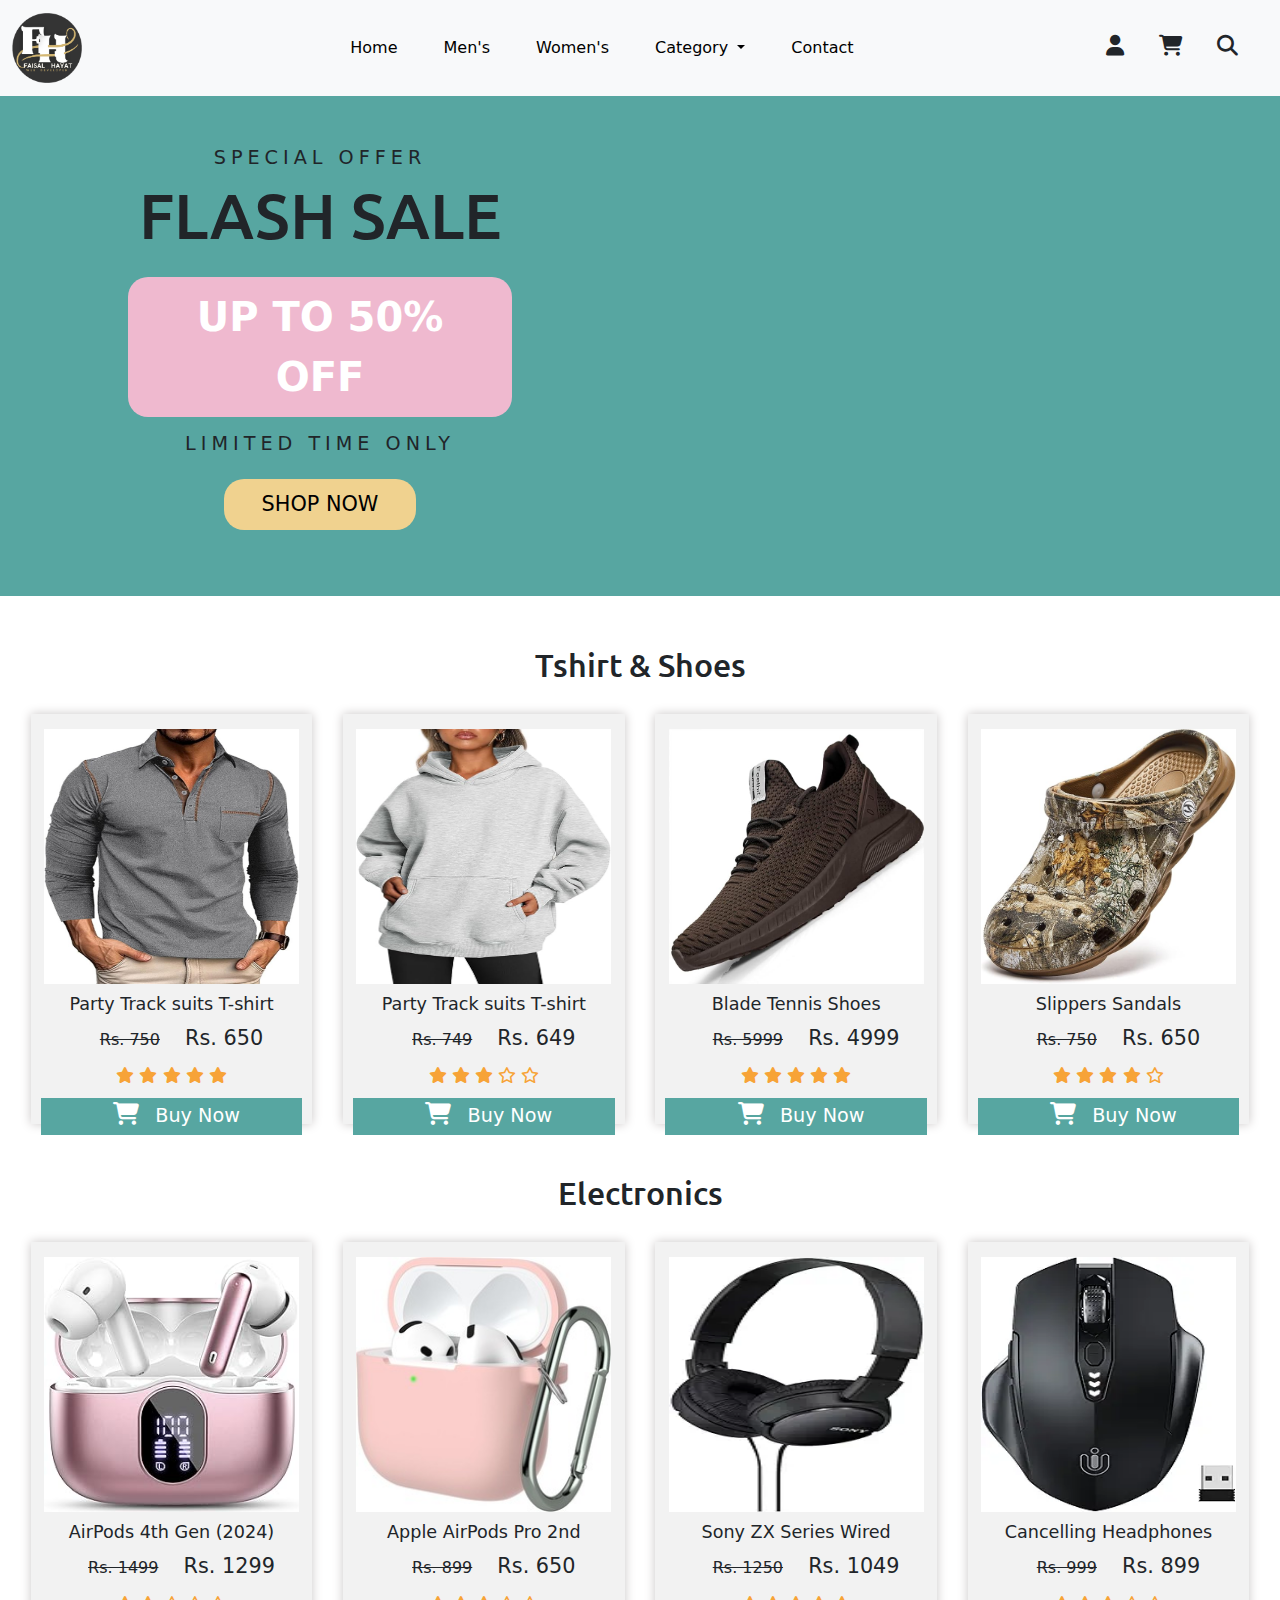
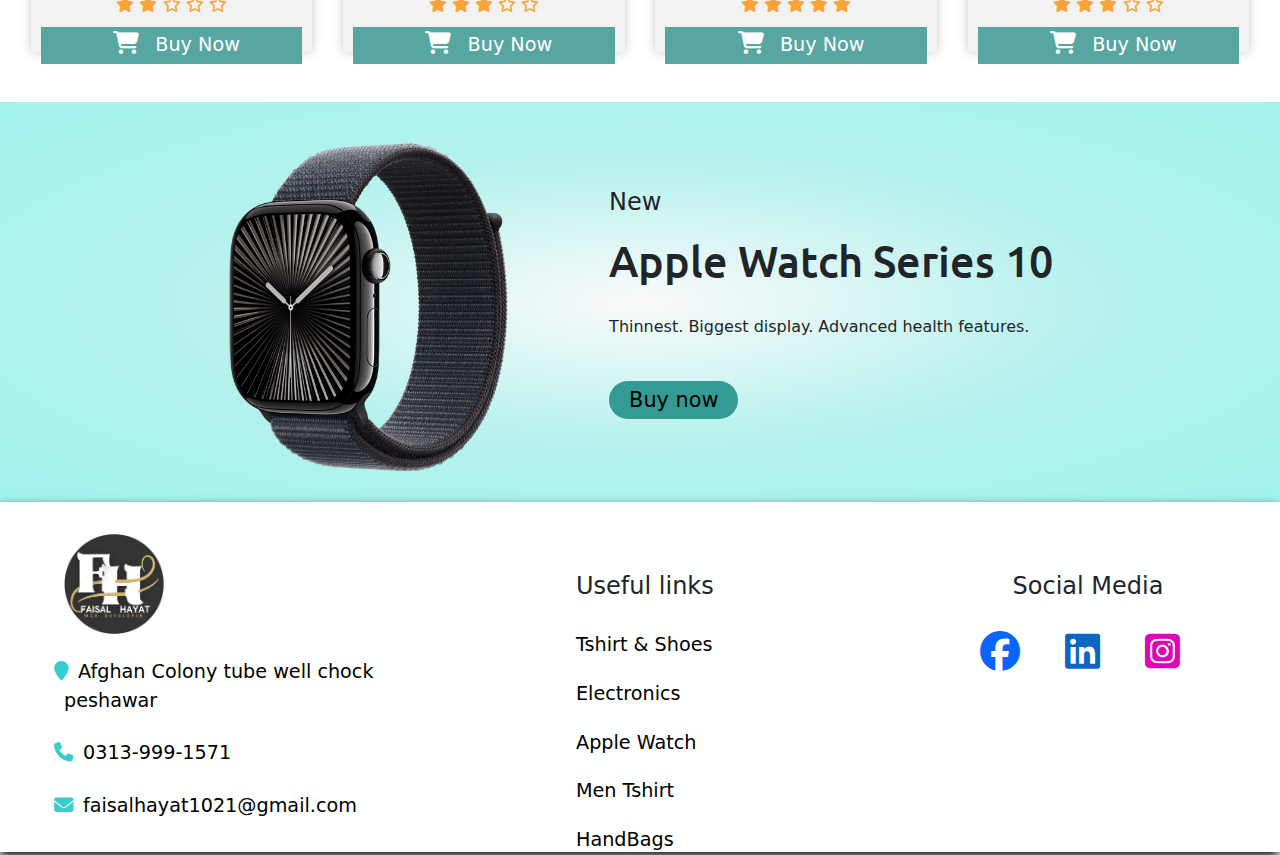
==== index.html @ 055e7b33 "Hello" ====
<!DOCTYPE html>
<html lang="en">
  <head>
    <meta charset="UTF-8" />
    <meta name="viewport" content="width=device-width, initial-scale=1.0" />
    <title>Fasial Stores</title>
    <link rel="stylesheet" href="style.css" />
    <link
      href="https://cdn.jsdelivr.net/npm/bootstrap@5.3.3/dist/css/bootstrap.min.css"
      rel="stylesheet"
      integrity="sha384-QWTKZyjpPEjISv5WaRU9OFeRpok6YctnYmDr5pNlyT2bRjXh0JMhjY6hW+ALEwIH"
      crossorigin="anonymous"
    />
    <link rel="preconnect" href="https://fonts.googleapis.com" />
    <link rel="preconnect" href="https://fonts.gstatic.com" crossorigin />
    <link
      href="https://fonts.googleapis.com/css2?family=Poppins:ital,wght@0,100;0,200;0,300;0,400;0,500;0,600;0,700;0,800;0,900;1,100;1,200;1,300;1,400;1,500;1,600;1,700;1,800;1,900&family=Ubuntu:ital,wght@0,300;0,400;0,500;0,700;1,300;1,400;1,500;1,700&display=swap"
      rel="stylesheet"
    />
    <link
      rel="stylesheet"
      href="https://cdnjs.cloudflare.com/ajax/libs/font-awesome/6.7.2/css/all.min.css"
      integrity="sha512-Evv84Mr4kqVGRNSgIGL/F/aIDqQb7xQ2vcrdIwxfjThSH8CSR7PBEakCr51Ck+w+/U6swU2Im1vVX0SVk9ABhg=="
      crossorigin="anonymous"
      referrerpolicy="no-referrer"
    />

    <link rel="shortcut icon" href="images/Logo (1).png" type="image/x-icon" />
  </head>
  <body>
    <!-- NaveBar -->
    <nav class="navbar navbar-expand-lg bg-body-tertiary">
      <div class="container-fluid">
        <a class="navbar-brand" href="#"><img src="./images/Logo (1).png" alt="logo"></a>
        <button
          class="navbar-toggler"
          type="button"
          data-bs-toggle="collapse"
          data-bs-target="#navbarNavDropdown"
          aria-controls="navbarNavDropdown"
          aria-expanded="false"
          aria-label="Toggle navigation"
        >
          <span class="navbar-toggler-icon"></span>
        </button>
        <div class="collapse navbar-collapse" id="navbarNavDropdown">
          <ul class="navbar-nav">
            <li class="nav-item">
              <a class="nav-link active" aria-current="page" href="#">Home</a>
            </li>
            <li class="nav-item">
              <a class="nav-link" href="./mens.html">Men's</a>
            </li>
            <li class="nav-item">
              <a class="nav-link" href="./womens.html">Women's</a>
            </li>
            <li class="nav-item dropdown">
              <a
                class="nav-link dropdown-toggle"
                href="#"
                role="button"
                data-bs-toggle="dropdown"
                aria-expanded="false"
              >
                Category
              </a>
              <ul class="dropdown-menu">
                <li><a class="dropdown-item" href="#">Action</a></li>
                <li><a class="dropdown-item" href="#">Another action</a></li>
                <li>
                  <a class="dropdown-item" href="#">Something else here</a>
                </li>
              </ul>
            </li>
            <li class="nav-item">
              <a class="nav-link" href="./contact.html">Contact</a>
            </li>
          </ul>
        </div>
        <div class="purchase-icon">
          <i class="fa-solid fa-user"></i>
          <i class="fa-solid fa-cart-shopping"></i>
          <i class="fa-solid fa-magnifying-glass"></i>
        </div>
      </div>
    </nav>
    <!-- Banner Hero Section -->
    <div class="banner">
      <div class="banner-content">
        <h4>Special Offer</h4>
        <h2>Flash Sale</h2>
        <a href="#">up to 50% off </a>
        <h4>Limited time only</h4>
        <a href="#" id="link-button">shop now</a>
      </div>
    </div>
    <!-- Section-1 -->
    <div class="section-1" id="section-1-link">
      <h2>Tshirt & Shoes</h2>
      <!-- Boxes Parent -->
      <div class="boxes">
        <!-- Box-1 -->
        <div class="box box-1">
          <div class="box-content">
            <img src="./images/men-shirt-1.jpg" alt="" />
            <h4>Party Track suits T-shirt</h4>
            <!-- Prices -->
            <span class="before"><del>Rs. 750</del></span>
            <span class="after">Rs. 650</span>
            <!-- Stars -->
            <div class="stars">
              <i class="fa-solid fa-star"></i>
              <i class="fa-solid fa-star"></i>
              <i class="fa-solid fa-star"></i>
              <i class="fa-solid fa-star"></i>
              <i class="fa-solid fa-star"></i>
            </div>
            <!-- Button -->
            <div class="card-button">
              <a href="#">
                <i class="fa-solid fa-cart-shopping"></i>
                Buy Now</a
              >
            </div>
          </div>
        </div>
        <!-- Box-2 -->
        <div class="box box-2">
          <div class="box-content">
            <img src="./images/women-1.jpg" alt="" />
            <h4>Party Track suits T-shirt</h4>
            <!-- Prices -->
            <span class="before"><del>Rs. 749</del></span>
            <span class="after">Rs. 649</span>
            <!-- Stars -->
            <div class="stars">
              <i class="fa-solid fa-star"></i>
              <i class="fa-solid fa-star"></i>
              <i class="fa-solid fa-star"></i>
              <i class="fa-regular fa-star"></i>
              <i class="fa-regular fa-star"></i>
            </div>
            <!-- Button -->
            <div class="card-button">
              <a href="#">
                <i class="fa-solid fa-cart-shopping"></i>
                Buy Now</a
              >
            </div>
          </div>
        </div>
        <!-- Box-3 -->
        <div class="box box-3">
          <div class="box-content">
            <img src="./images/shoes-2.jpg" alt="" />
            <h4>Blade Tennis Shoes</h4>
            <!-- Prices -->
            <span class="before"><del>Rs. 5999</del></span>
            <span class="after">Rs. 4999</span>
            <!-- Stars -->
            <div class="stars">
              <i class="fa-solid fa-star"></i>
              <i class="fa-solid fa-star"></i>
              <i class="fa-solid fa-star"></i>
              <i class="fa-solid fa-star"></i>
              <i class="fa-solid fa-star"></i>
            </div>
            <!-- Button -->
            <div class="card-button">
              <a href="#">
                <i class="fa-solid fa-cart-shopping"></i>
                Buy Now</a
              >
            </div>
          </div>
        </div>
        <!-- Box-4 -->
        <div class="box box-4">
          <div class="box-content">
            <img src="./images/shoes-3.jpg" alt="" />
            <h4>Slippers Sandals</h4>
            <!-- Prices -->
            <span class="before"><del>Rs. 750</del></span>
            <span class="after">Rs. 650</span>
            <!-- Stars -->
            <div class="stars">
              <i class="fa-solid fa-star"></i>
              <i class="fa-solid fa-star"></i>
              <i class="fa-solid fa-star"></i>
              <i class="fa-solid fa-star"></i>
              <i class="fa-regular fa-star"></i>
            </div>
            <!-- Button -->
            <div class="card-button">
              <a href="#">
                <i class="fa-solid fa-cart-shopping"></i>
                Buy Now</a
              >
            </div>
          </div>
        </div>
      </div>
    </div>

    <!-- Section-2 -->
    <div class="section-1 section-2" id="section-2-link">
      <h2>Electronics</h2>
      <!-- Boxes Parent -->
      <div class="boxes">
        <!-- Box-1 -->
        <div class="box box-1.1">
          <div class="box-content">
            <img src="./images/airpods-pro-4.jpg" alt="" />
            <h4>AirPods 4th Gen (2024)</h4>
            <!-- Prices -->
            <span class="before"><del>Rs. 1499</del></span>
            <span class="after">Rs. 1299</span>
            <!-- Stars -->
            <div class="stars">
              <i class="fa-solid fa-star"></i>
              <i class="fa-solid fa-star"></i>
              <i class="fa-regular fa-star"></i>
              <i class="fa-regular fa-star"></i>
              <i class="fa-regular fa-star"></i>
            </div>
            <!-- Button -->
            <div class="card-button">
              <a href="#">
                <i class="fa-solid fa-cart-shopping"></i>
                Buy Now</a
              >
            </div>
          </div>
        </div>
        <!-- Box-2 -->
        <div class="box box-2.2">
          <div class="box-content">
            <img src="./images/airpods-pro-2 (1).jpg" alt="" />
            <h4>Apple AirPods Pro 2nd</h4>
            <!-- Prices -->
            <span class="before"><del>Rs. 899</del></span>
            <span class="after">Rs. 650</span>
            <!-- Stars -->
            <div class="stars">
              <i class="fa-solid fa-star"></i>
              <i class="fa-solid fa-star"></i>
              <i class="fa-solid fa-star"></i>
              <i class="fa-regular fa-star"></i>
              <i class="fa-regular fa-star"></i>
            </div>
            <!-- Button -->
            <div class="card-button">
              <a href="#">
                <i class="fa-solid fa-cart-shopping"></i>
                Buy Now</a
              >
            </div>
          </div>
        </div>
        <!-- Box-3 -->
        <div class="box box-3.3">
          <div class="box-content">
            <img src="./images/headphone-2.webp" alt="" />
            <h4>Sony ZX Series Wired</h4>
            <!-- Prices -->
            <span class="before"><del>Rs. 1250</del></span>
            <span class="after">Rs. 1049</span>
            <!-- Stars -->
            <div class="stars">
              <i class="fa-solid fa-star"></i>
              <i class="fa-solid fa-star"></i>
              <i class="fa-solid fa-star"></i>
              <i class="fa-solid fa-star"></i>
              <i class="fa-solid fa-star"></i>
            </div>
            <!-- Button -->
            <div class="card-button">
              <a href="#">
                <i class="fa-solid fa-cart-shopping"></i>
                Buy Now</a
              >
            </div>
          </div>
        </div>
        <!-- Box-4 -->
        <div class="box box-4.4">
          <div class="box-content">
            <img src="./images/mouse-1.webp" alt="" />
            <h4>Cancelling Headphones</h4>
            <!-- Prices -->
            <span class="before"><del>Rs. 999</del></span>
            <span class="after">Rs. 899</span>
            <!-- Stars -->
            <div class="stars">
              <i class="fa-solid fa-star"></i>
              <i class="fa-solid fa-star"></i>
              <i class="fa-solid fa-star"></i>
              <i class="fa-regular fa-star"></i>
              <i class="fa-regular fa-star"></i>
            </div>
            <!-- Button -->
            <div class="card-button">
              <a href="#">
                <i class="fa-solid fa-cart-shopping"></i>
                Buy Now</a
              >
            </div>
          </div>
        </div>
      </div>
    </div>
    <!-- Section-3 -->
    <!-- Watch Section -->
    <div class="section-3" id="section-3-link">
      <div class="section-3-content">
        <div class="watch-picture">
          <img src="./images/apple-watch.png" alt="Apple Watch" />
        </div>
        <div class="watch-content">
          <h4>New</h4>
          <h2>Apple Watch Series 10</h2>
          <p>Thinnest. Biggest display. Advanced health features.</p>
          <a href="#">Buy now</a>
        </div>
      </div>
    </div>
    <!-- Footer -->
    <div class="footer">
      <div class="logo footer-width">
        <a href=""><img src="./images/Logo (1).png" alt="Logo" /></a>
        <a href="https://maps.app.goo.gl/9yXbwnaiwCvKTxm26"
          ><i class="fa-solid fa-location-pin"></i
          ><span>Afghan Colony tube well chock peshawar</span></a
        >
        <a href="tel:03139991571"
          ><i class="fa-solid fa-phone"></i><span>0313-999-1571</span></a
        >
        <a href="mailto:faisalhayat1021@gmail.com"
          ><i class="fa-solid fa-envelope"></i
          ><span>faisalhayat1021@gmail.com</span></a
        >
      </div>
      <div class="useful-links footer-width top-margin">
        <h4>Useful links</h4>
        <a href="#section-1-link">Tshirt & Shoes</a>
        <a href="#section-2-link">Electronics</a>
        <a href="#section-3-link">Apple Watch</a>
        <a href="mens.html#section01-link">Men Tshirt</a>
        <a href="womens.html#section-1-link">HandBags</a>
      </div>
      <div class="social-media footer-width top-margin">
        <h4>Social Media</h4>
        <a href="https://www.facebook.com/"
          ><i class="fa-brands fa-facebook" id="facebook"></i
        ></a>
        <a href="https://www.linkedin.com/in/faisal-hayat-423aba2a9/"
          ><i class="fa-brands fa-linkedin" id="linkedin"></i
        ></a>
        <a href="https://www.instagram.com/"
          ><i class="fa-brands fa-square-instagram" id="instagram"></i
        ></a>
      </div>
    </div>
    <!-- Script -->
    <script
      src="https://cdn.jsdelivr.net/npm/bootstrap@5.3.3/dist/js/bootstrap.bundle.min.js"
      integrity="sha384-YvpcrYf0tY3lHB60NNkmXc5s9fDVZLESaAA55NDzOxhy9GkcIdslK1eN7N6jIeHz"
      crossorigin="anonymous"
    ></script>
  </body>
</html>
---- style.css ----
* {
    margin: 0px;
    padding: 0px;
    box-sizing: border-box;
}

body {
    font-family: "Ubuntu";
}

h2 {
    font-family: "Ubuntu";
    font-size: 2.0em;
}
/* Navebar */
.container-fluid a img{
    width: 70px;
}
#navbarNavDropdown{
  display: flex;
  justify-content: center;
}
.navbar-nav li{
    margin: 0px 15px;
}
.navbar-nav li a{
    font-size: 1em;
    font-weight: 500;
    color: black;
}
.purchase-icon i{
    margin-right: 30px;
    font-size: 1.3em;
}
/* #navbarNavDropdown{
    margin-left: 150px;
} */
/* Banner */
.banner {
    width: 100%;
    height: 500px;
    background-image: url(./images/banner.png);
    background-size: cover;
    background-position: center;
    background-color: #57A6A1;
}

.banner-content {
    text-transform: uppercase;
    padding-top: 50px;
    width: 50%;
    height: auto;
    text-align: center;
    display: flex;
    flex-direction: column;
    height: 450px;
    justify-content: space-between;
}

.banner-content h4 {
    font-size: 1.2em;
    letter-spacing: 5px;
}

.banner-content h2 {
    font-size: 4.0em;
    font-weight: 450;
}

.banner-content a {
    font-size: 2.5em;
    background-color: #EFB9CF;
    padding: 10px 25px;
    border-radius: 20px;
    text-decoration: none;
    color: white;
    font-weight: 800;
    width: 60%;
    margin: auto;
    transition: all .3s linear;
}

.banner-content a:hover {
    background-color: #57A6A1;
    transform: rotate(2deg);
}

#link-button {
    font-size: 1.3em;
    width: 30%;
    font-weight: 450;
    background-color: #F0D28F;
    color: black;
}

#link-button:hover {
    background-color: #f3cf81;
    transform: translateY(-7px);
}

/* Section-1 */
.section-1 {
    width: 100%;
    height: auto;
    margin-top: 50px;
}

.section-1 h2 {
    text-align: center;
}

.boxes {
    margin-top: 30px;
    display: flex;
    justify-content: space-evenly;
}

.box {
    width: 22%;
    height: 410px;
    background-color: #f2f2f2;
    box-shadow: 0px 0px 10px rgb(202, 198, 198);
    transition: all .2s linear;
}

.box:hover {
    transform: translateY(-7px);
}

.box-content {
    padding: 15px 10px;
    text-align: center;
    overflow: hidden;
}

.box-content img {
    width: 255px;
    height: 255px;
    transition: .3s linear;
    cursor: pointer;

}

.box-content img:hover {
    transform: scale(1.1);
}

.box-content h4 {
    font-size: 1.1em;
    margin-top: 10px;
}

.before {
    font-size: 1em;
    margin: 20px;
}

.after {
    font-size: 1.3em;
    font-weight: 500;
}

.stars {
    margin: 10px 0px;
    color: #F7A337;
}

.card-button {
    background-color: #57A6A1;
    height: 37px;
    align-items: center;
    display: flex;
    justify-content: center;
    align-items: center;
    padding: 10px 0px;
    transition: all .2s linear;
}

.card-button i {
    font-size: 1.2em;
    color: rgb(255, 255, 255);
    padding: 0px 10px;
}

.card-button a {
    font-size: 1.2em;
    text-decoration: none;
    color: white;
    font-weight: 500;
}

.card-button:hover {
    transform: translateY(-5px);
    background-color: #339b94;
}

.section-3 {
    margin-top: 50px;
    width: 100%;
    height: 400px;
    background-image: radial-gradient(#fafafa, #b5f1ed, #a2f3ee);
}

.section-3-content {
    display: flex;
    width: 80%;
    height: 100%;
    justify-content: space-evenly;
    margin: auto;
    text-align: left;
    align-items: center;
}

.watch-picture img {
    height: 350px;
    animation: watch 4s linear infinite both;
    transition: all .2s linear;
}

@keyframes watch {
    50% {
        transform: translateY(-8px);
    }

    100% {
        transform: translateY(8px);
    }
}


.watch-content h2 {
    font-size: 2.7em;
    padding: 10px 0px;
}

.watch-content p {
    padding: 10px 0px 30px 0px;
}

.watch-content a {
    font-size: 1.3em;
    margin-top: 50px;
    padding: 7px 20px;
    background-color: #339b94;
    border-radius: 20px;
    text-align: center;
    text-decoration: none;
    color: black;
    transition: .3s linear;
}

.watch-content a:hover {
    background-color: #37cdcd;
}

/* Footer */
.footer {
    width: 100%;
    height: 350px;
    background-color: #f2f2f2;
    background-color: #feffff;
    display: flex;
    justify-content: space-around;
    padding: 20px 0px;
    box-shadow: -1px 5px 10px 0px rgba(0, 0, 0, 0.904);
}

.footer-width {
    width: 20%;
}

.logo {
    width: 30%;
    display: flex;
    flex-direction: column;
    height: 100%;
    justify-content: space-around;
}

.logo a {
    text-decoration: none;
    color: black;
    font-size: 1.2em;
}

.logo a i {
    transform: translatex(-10px);
    color: #37cdcd;
}

.logo a img {
    width: 100px;
    height: 100px;
}

.useful-links {
    display: flex;
    flex-direction: column;
}

.useful-links h4 {
    font-size: 1.5em;
    margin-bottom: 20px;
}

.useful-links a {
    text-decoration: none;
    font-size: 1.2em;
    margin: 10px 0px;
    color: black;

}

.social-media h4 {
    font-size: 1.5em;
    margin-bottom: 20px;
    text-align: center;
}

.social-media i {
    font-size: 2.5em;
    padding: 10px 20px;
}

.top-margin {
    margin-top: 50px;
}

#facebook {
    color: #0866FF;
}

#linkedin {
    color: #0A66C2;
}

#instagram {
    color: #E103B8;
}

/* For Mobile */
@media only screen and (max-width:767px) {
    .purchase-icon{
        display: none;
     }
    .container-fluid a img{
       display: none;
    }
    .banner {
        margin: 0px;
        padding: 0px;
        /* width: 440px; */
        width: 100%;
        height: 300px;
        background-size: cover;
        background-position: center;
    }

    .banner-content {
        width: 50%;
        height: 280px;
        padding-top: 50px;
        padding-left: 20px;

    }

    .banner-content h4 {
        font-size: 1em;
    }

    .banner-content h2 {
        font-size: 2em;
    }

    .banner-content a {
        width: 90%;
        font-size: 1.3em;
        padding: 10px 0px;
    }

    #link-button {
        width: 90%;
        font-size: 1em;
        padding: 10px 0px;
    }

    .section-1 {
        margin: 20px;
    }

    .boxes {
        flex-wrap: wrap;
        flex-direction: row;
        margin: 0px;
        justify-content: space-evenly;
    }

    .box {
        width: 320px;
        margin: 20px 0px;
        height: 480px;
        overflow: hidden;
    }

    .box-content h4 {
        font-size: 1.2em;
        padding: 10px 0px;
    }

    .box-content img {
        width: 300px;
        height: 280px;
    }

    .before {
        padding: 10px 0px;
    }

    .stars {
        width: 100%;
        height: 30px;
        margin: 0px;
        color: #F7A337;
        margin: 10px 0px;
    }

    .section-3 {
        width: 100%;
        height: 430px;
        margin: 0px;
    }

    .section-3-content {
        width: 100%;
        height: 100%;
        flex-wrap: wrap;

    }

    .watch-content {
        padding-left: 20px;
    }

    .watch-picture img {
        height: 200px;
        width: 200px;
    }

    .watch-content h2 {
        font-size: 2em;
    }

    .footer {
        flex-wrap: wrap;
        width: 100%;
        height: 350px;
    }

    .footer-width {
        width: 100%;
        justify-content: space-around;
    }

    .logo a {
        padding-left: 15px;
    }

    .logo a i {
        transform: translatex(0px);
    }

    .logo span {
        padding-left: 15px;
        font-size: 1em;
    }

    .useful-links {
        padding-left: 15px;
    }

    .social-media {
        padding-left: 20px;
    }

    .social-media h4 {
        text-align: left;
    }

    .social-media a i {
        padding-left: 10px;
    }
}

/* For Ipad and Tablet */
@media only screen and (min-width:768px) and (max-width:1023px) {
    .container-fluid a img{
     display: none;
    }
    .purchase-icon{
       display: none;
    }
    .banner {
        width: 100%;
        height: 520px;
    }

    .banner-content {
        height: 450px;
        padding-top: 80px;
    }

    .banner-content h4 {
        font-size: 1.5em;
    }

    .banner-content h2 {
        font-size: 3.5em;
    }

    .banner-content a {
        width: 80%;
        font-size: 2.3em;
        padding: 15px 10px;
    }

    #link-button {
        width: 60%;
        font-size: 1.5em;

    }

    .section-1 {
        width: 100%;
    }

    .section-1 h2 {
        font-size: 2.5em;
    }

    .boxes {
        flex-wrap: wrap;
        flex-direction: row;
    }

    .box {
        width: 330px;
        margin: 20px 0px;
        height: 530px;
    }

    .box-content img {
        width: 300px;
        height: 300px;
        object-fit: cover;
        object-position: center;
    }

    .box-content h4 {
        font-size: 1.5em;
        padding: 10px 0px;
    }

    .before {
        font-size: 1.3em;
        padding: 5px 0px;
    }

    .after {
        font-size: 1.6em;
    }

    .stars {
        padding: 10px 0px;
        font-size: 1.5em;
    }

    .card-button {
        width: 100%;
        height: 45px;
    }

    .card-button a {
        font-size: 1.5em;
    }

    .section-3 {
        width: 100%;
        height: 350px;
        margin: 0px;
    }

    .watch-picture img {
        height: 300px;
    }

    .watch-content {
        padding-left: 50px;
    }

    .watch-content h2 {
        font-size: 2.3em;
    }

    /* Footer */
    .footer {
        width: 100%;
        height: 350px;
    }

    .logo {
        width: 35%;
    }

    .logo span {
        font-size: 0.8em;
    }

    .social-media i {
        font-size: 2em;
        padding: 0px;
        padding: 0px 10px;
    }
}
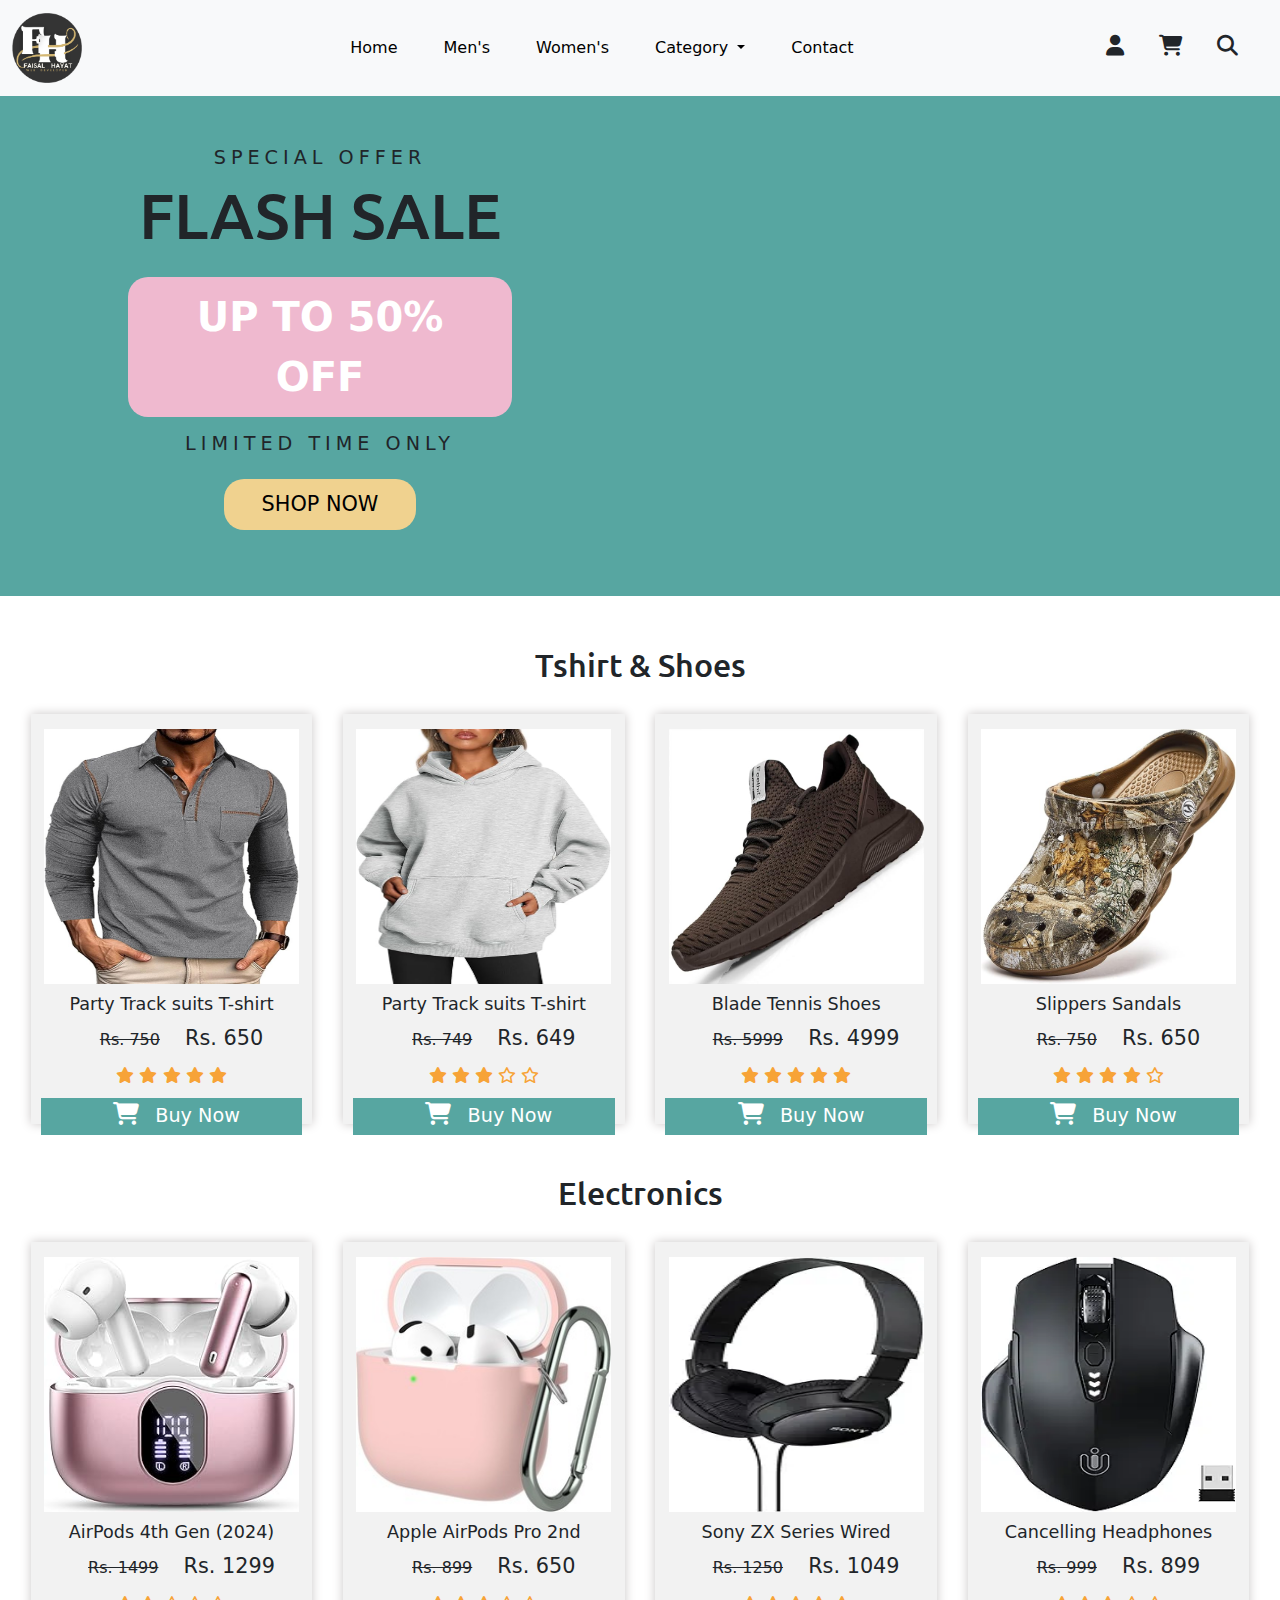
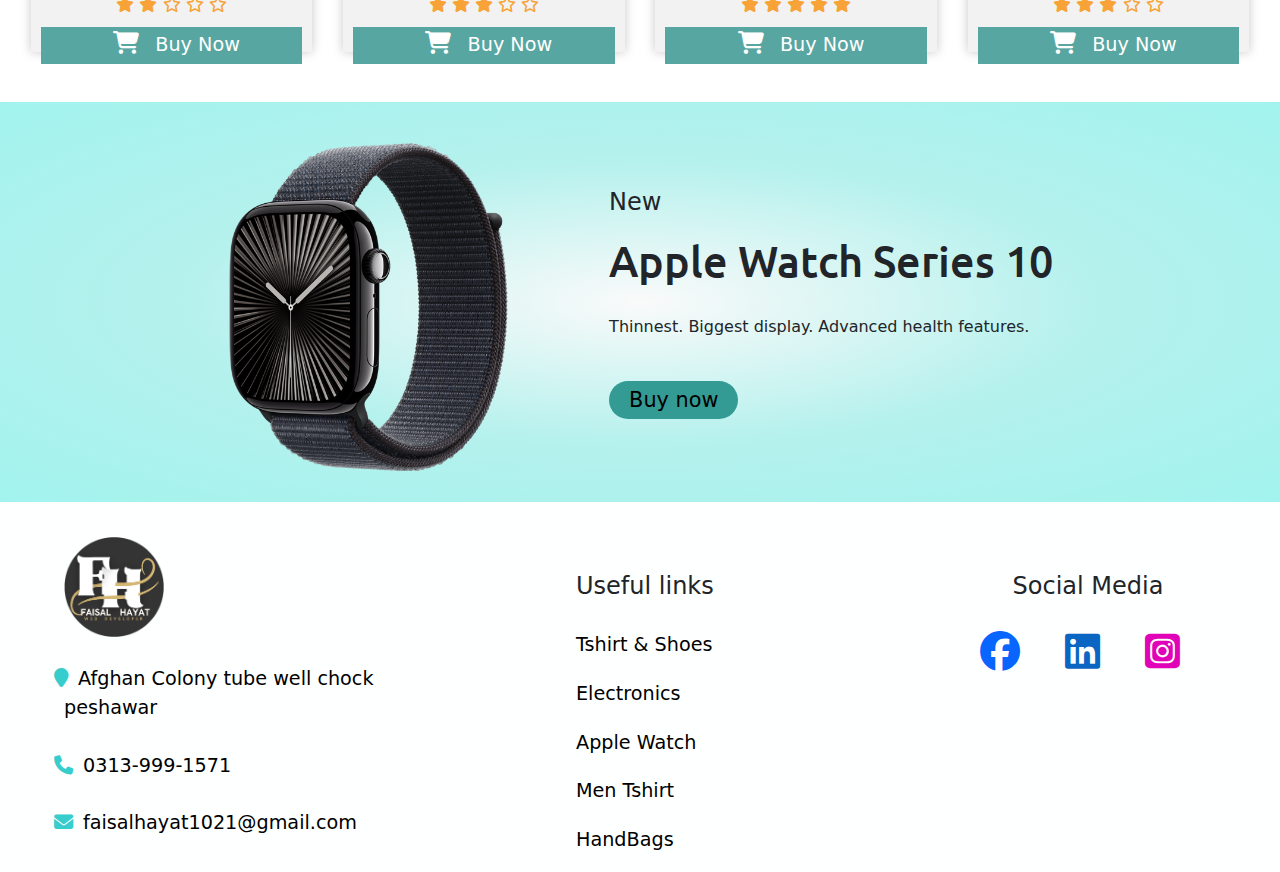
==== commit aba63d4e: "Updated Changes" ====
--- a/index.html
+++ b/index.html
@@ -31,7 +31,9 @@
     <!-- NaveBar -->
     <nav class="navbar navbar-expand-lg bg-body-tertiary">
       <div class="container-fluid">
-        <a class="navbar-brand" href="#"><img src="./images/Logo (1).png" alt="logo"></a>
+        <a class="navbar-brand" href="#"
+          ><img src="./images/Logo (1).png" alt="logo"
+        /></a>
         <button
           class="navbar-toggler"
           type="button"
@@ -65,10 +67,20 @@
                 Category
               </a>
               <ul class="dropdown-menu">
-                <li><a class="dropdown-item" href="#">Action</a></li>
-                <li><a class="dropdown-item" href="#">Another action</a></li>
                 <li>
-                  <a class="dropdown-item" href="#">Something else here</a>
+                  <a class="dropdown-item" href="#section-1-link"
+                    >Tshirt & Shoes</a
+                  >
+                </li>
+                <li>
+                  <a class="dropdown-item" href="#section-2-link"
+                    >Electronics</a
+                  >
+                </li>
+                <li>
+                  <a class="dropdown-item" href="womens.html#section-1-link"
+                    >HandBags</a
+                  >
                 </li>
               </ul>
             </li>
--- a/style.css
+++ b/style.css
@@ -12,26 +12,32 @@
     font-family: "Ubuntu";
     font-size: 2.0em;
 }
+
 /* Navebar */
-.container-fluid a img{
+.container-fluid a img {
     width: 70px;
 }
-#navbarNavDropdown{
-  display: flex;
-  justify-content: center;
-}
-.navbar-nav li{
+
+#navbarNavDropdown {
+    display: flex;
+    justify-content: center;
+}
+
+.navbar-nav li {
     margin: 0px 15px;
 }
-.navbar-nav li a{
+
+.navbar-nav li a {
     font-size: 1em;
     font-weight: 500;
     color: black;
 }
-.purchase-icon i{
+
+.purchase-icon i {
     margin-right: 30px;
     font-size: 1.3em;
 }
+
 /* #navbarNavDropdown{
     margin-left: 150px;
 } */
@@ -256,13 +262,12 @@
 /* Footer */
 .footer {
     width: 100%;
-    height: 350px;
+    height: 370px;
     background-color: #f2f2f2;
     background-color: #feffff;
     display: flex;
     justify-content: space-around;
     padding: 20px 0px;
-    box-shadow: -1px 5px 10px 0px rgba(0, 0, 0, 0.904);
 }
 
 .footer-width {
@@ -337,15 +342,16 @@
 #instagram {
     color: #E103B8;
 }
-
+@media only screen and (max-width:1000px){
+    .purchase-icon {
+        display: none;
+    }
+    .container-fluid a img {
+        display: none;
+    }
+}
 /* For Mobile */
 @media only screen and (max-width:767px) {
-    .purchase-icon{
-        display: none;
-     }
-    .container-fluid a img{
-       display: none;
-    }
     .banner {
         margin: 0px;
         padding: 0px;
@@ -384,10 +390,6 @@
         padding: 10px 0px;
     }
 
-    .section-1 {
-        margin: 20px;
-    }
-
     .boxes {
         flex-wrap: wrap;
         flex-direction: row;
@@ -432,7 +434,7 @@
 
     .section-3-content {
         width: 100%;
-        height: 100%;
+        height: 420px;
         flex-wrap: wrap;
 
     }
@@ -450,6 +452,10 @@
         font-size: 2em;
     }
 
+    .watch-content a {
+        margin: 0px;
+    }
+
     .footer {
         flex-wrap: wrap;
         width: 100%;
@@ -476,10 +482,12 @@
 
     .useful-links {
         padding-left: 15px;
+
     }
 
     .social-media {
-        padding-left: 20px;
+        padding-left: 15px;
+        margin-top: 10px;
     }
 
     .social-media h4 {
@@ -493,12 +501,6 @@
 
 /* For Ipad and Tablet */
 @media only screen and (min-width:768px) and (max-width:1023px) {
-    .container-fluid a img{
-     display: none;
-    }
-    .purchase-icon{
-       display: none;
-    }
     .banner {
         width: 100%;
         height: 520px;
